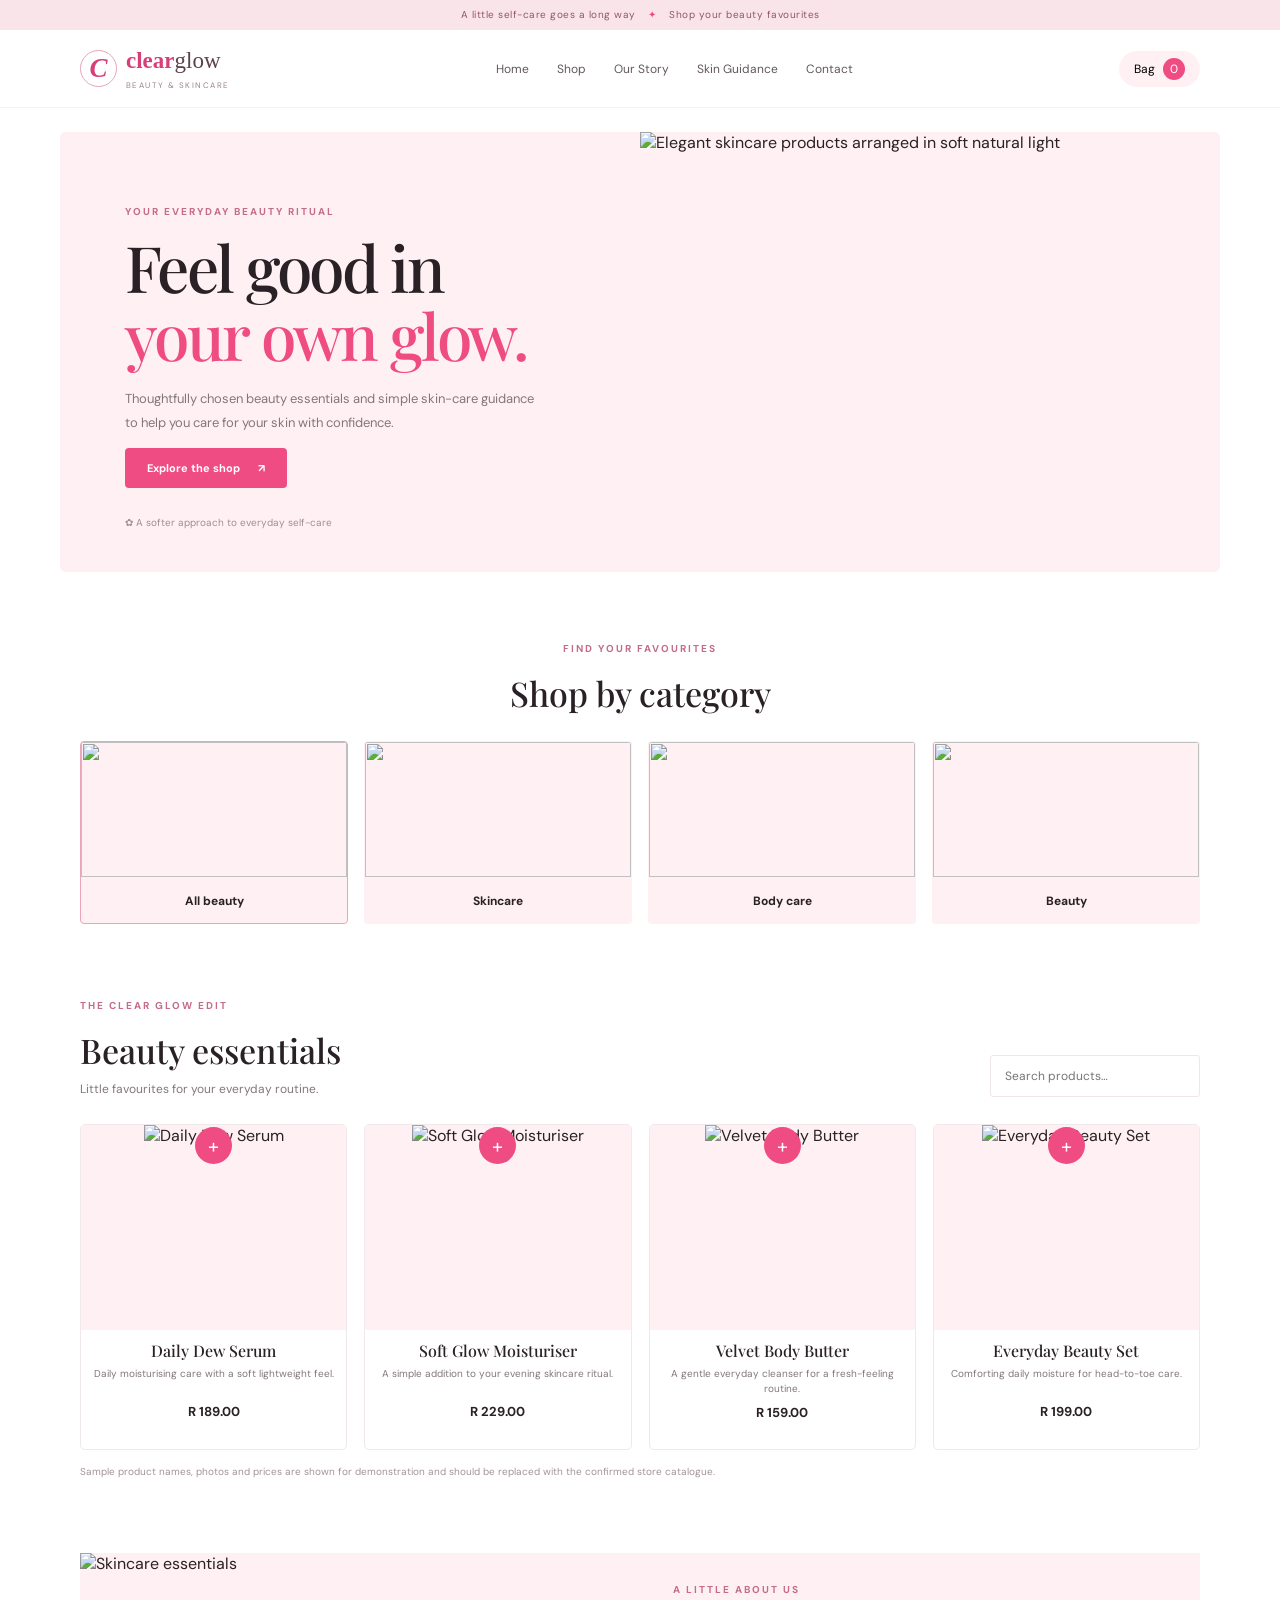
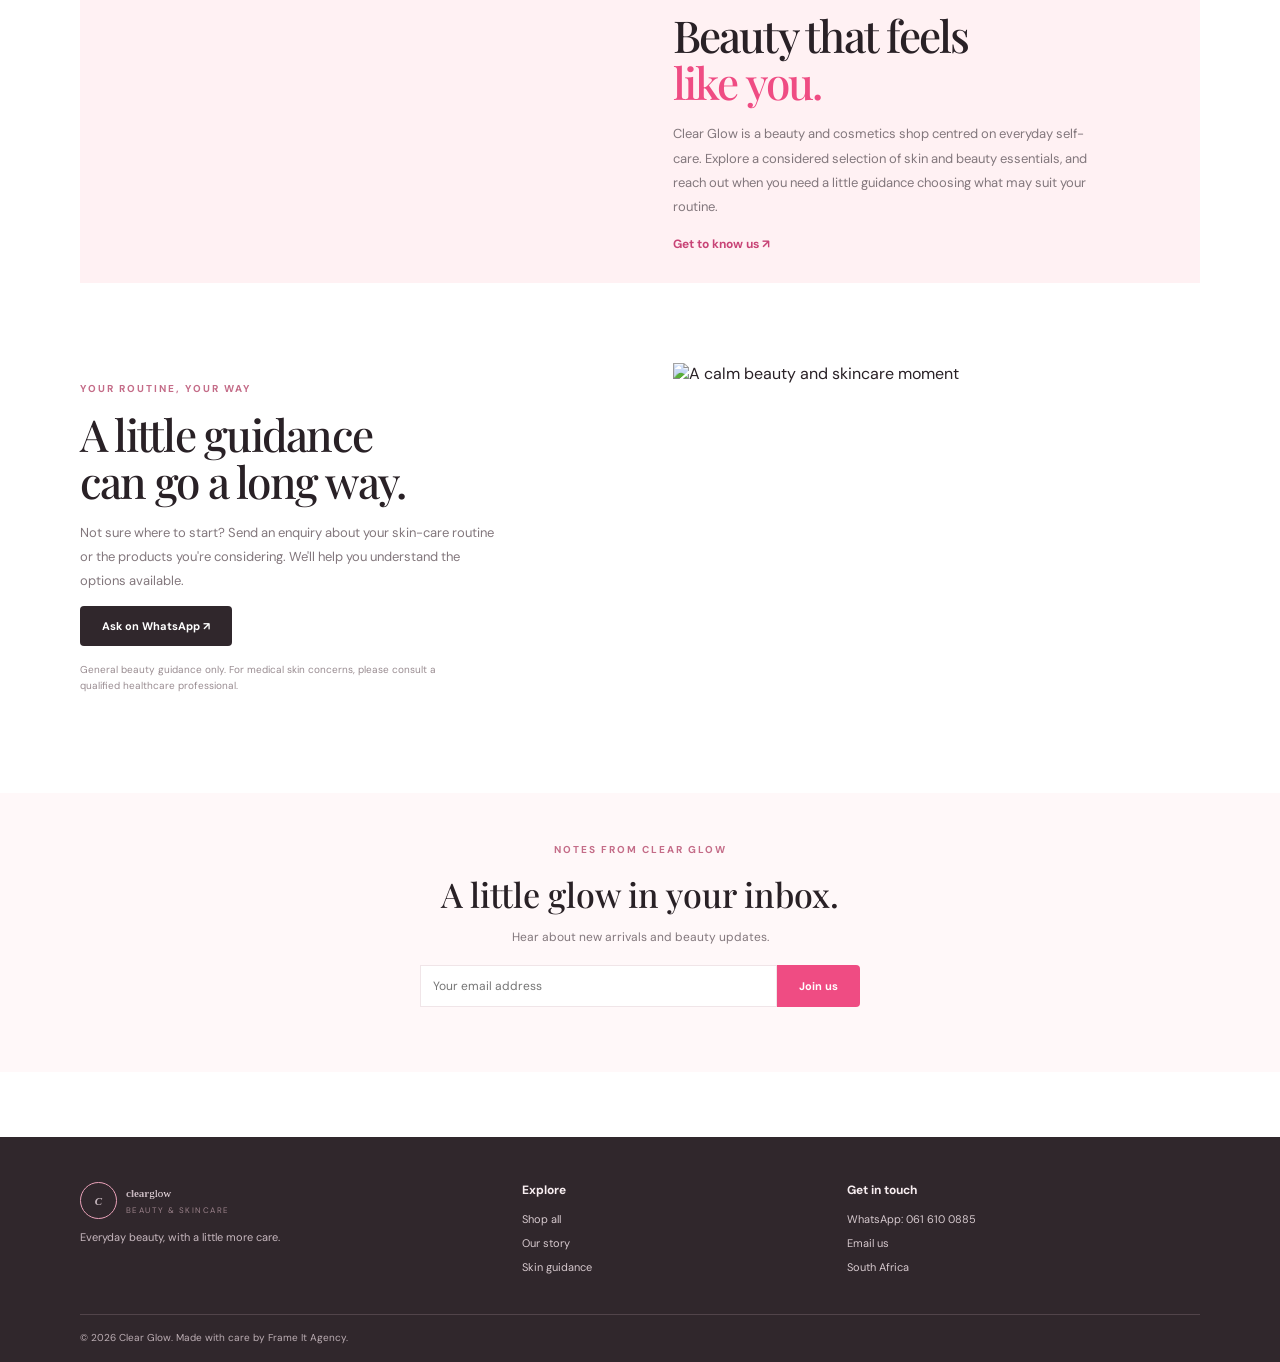
==== demos/clear-glow/index.html @ 021395d8 "Add Clear Glow cosmetics storefront demo" ====
<!doctype html>
<html lang="en-ZA"><head><meta charset="utf-8"><meta name="viewport" content="width=device-width,initial-scale=1"><meta name="description" content="Discover beauty essentials and thoughtful skin-care guidance at Clear Glow."><meta name="theme-color" content="#fff1f3"><meta property="og:title" content="Clear Glow | Beauty & Skincare"><meta property="og:description" content="Your glow, thoughtfully cared for. Explore skincare, beauty essentials and skin-care guidance."><meta property="og:image" content="assets/clear-glow-preview.svg"><title>Clear Glow | Beauty & Skincare</title><link rel="preconnect" href="https://fonts.googleapis.com"><link rel="preconnect" href="https://fonts.gstatic.com" crossorigin><link href="https://fonts.googleapis.com/css2?family=DM+Sans:wght@400;500;600;700&family=Playfair+Display:wght@500;600;700&display=swap" rel="stylesheet"><link rel="stylesheet" href="styles.css"></head>
<body><div class="announcement">A little self-care goes a long way <span>✦</span> Shop your beauty favourites</div>
<header class="site-header"><a class="brand" href="#home"><span class="brand-mark">C</span><span>clear<span class="brand-light">glow</span><small>BEAUTY &amp; SKINCARE</small></span></a><button class="menu-toggle" id="menuToggle" aria-label="Open navigation" aria-expanded="false">☰</button><nav id="mainNav"><a href="#home">Home</a><a href="#catalog">Shop</a><a href="#about">Our Story</a><a href="#guidance">Skin Guidance</a><a href="#contact">Contact</a></nav><button class="cart-trigger" id="cartOpen" aria-label="Open shopping bag">Bag <span id="cartCount">0</span></button></header>
<main><section class="hero" id="home"><div class="hero-copy"><p class="eyebrow">YOUR EVERYDAY BEAUTY RITUAL</p><h1>Feel good in<br><em>your own glow.</em></h1><p>Thoughtfully chosen beauty essentials and simple skin-care guidance to help you care for your skin with confidence.</p><a class="button" href="#catalog">Explore the shop <span>↗</span></a><small>✿ A softer approach to everyday self-care</small></div><div class="hero-photo"><img src="https://images.unsplash.com/photo-1611930022073-b7a4ba5fcccd?auto=format&amp;fit=crop&amp;w=1200&amp;q=88" alt="Elegant skincare products arranged in soft natural light"></div></section>
<section class="categories wrap"><p class="eyebrow">FIND YOUR FAVOURITES</p><h2>Shop by category</h2><div class="category-grid" id="filters"><button class="category active" data-filter="all"><img src="https://images.unsplash.com/photo-1608248543803-ba4f8c70ae0b?auto=format&amp;fit=crop&amp;w=500&amp;q=80" alt=""><b>All beauty</b></button><button class="category" data-filter="Skincare"><img src="https://images.unsplash.com/photo-1601049541289-9b1b7bbbfe19?auto=format&amp;fit=crop&amp;w=500&amp;q=80" alt=""><b>Skincare</b></button><button class="category" data-filter="Body care"><img src="https://images.unsplash.com/photo-1608571423902-eed4a5ad8108?auto=format&amp;fit=crop&amp;w=500&amp;q=80" alt=""><b>Body care</b></button><button class="category" data-filter="Beauty"><img src="https://images.unsplash.com/photo-1522335789203-aabd1fc54bc9?auto=format&amp;fit=crop&amp;w=500&amp;q=80" alt=""><b>Beauty</b></button></div></section>
<section class="catalog wrap" id="catalog"><div class="section-heading"><div><p class="eyebrow">THE CLEAR GLOW EDIT</p><h2>Beauty essentials</h2><p>Little favourites for your everyday routine.</p></div><input id="productSearch" type="search" placeholder="Search products…" aria-label="Search products"></div><div class="product-grid" id="productGrid" aria-live="polite"><p>Loading the collection…</p></div><small class="sample-note">Sample product names, photos and prices are shown for demonstration and should be replaced with the confirmed store catalogue.</small></section>
<section class="story wrap" id="about"><div class="story-image"><img src="https://images.unsplash.com/photo-1608248543803-ba4f8c70ae0b?auto=format&amp;fit=crop&amp;w=1000&amp;q=85" alt="Skincare essentials"></div><div><p class="eyebrow">A LITTLE ABOUT US</p><h2>Beauty that feels<br><em>like you.</em></h2><p>Clear Glow is a beauty and cosmetics shop centred on everyday self-care. Explore a considered selection of skin and beauty essentials, and reach out when you need a little guidance choosing what may suit your routine.</p><a class="text-link" href="#contact">Get to know us ↗</a></div></section>
<section class="guidance wrap" id="guidance"><div><p class="eyebrow">YOUR ROUTINE, YOUR WAY</p><h2>A little guidance<br>can go a long way.</h2><p>Not sure where to start? Send an enquiry about your skin-care routine or the products you're considering. We'll help you understand the options available.</p><a class="button dark" href="https://wa.me/27616100885?text=Hello%20Clear%20Glow%2C%20I%27d%20like%20to%20enquire%20about%20skin-care%20guidance." target="_blank" rel="noopener">Ask on WhatsApp ↗</a><small>General beauty guidance only. For medical skin concerns, please consult a qualified healthcare professional.</small></div><img src="https://images.unsplash.com/photo-1616394584738-fc6e612e71b9?auto=format&amp;fit=crop&amp;w=1000&amp;q=85" alt="A calm beauty and skincare moment"></section>
<section class="newsletter"><p class="eyebrow">NOTES FROM CLEAR GLOW</p><h2>A little glow in your inbox.</h2><p>Hear about new arrivals and beauty updates.</p><form id="newsletterForm"><input type="email" placeholder="Your email address" required aria-label="Your email address"><button class="button">Join us</button></form><small id="newsletterMessage" aria-live="polite"></small></section></main>
<footer id="contact"><div class="footer-inner wrap"><div><a class="brand footer-brand" href="#home"><span class="brand-mark">C</span><span>clear<span class="brand-light">glow</span><small>BEAUTY &amp; SKINCARE</small></span></a><p>Everyday beauty, with a little more care.</p></div><div><b>Explore</b><a href="#catalog">Shop all</a><a href="#about">Our story</a><a href="#guidance">Skin guidance</a></div><div><b>Get in touch</b><a href="https://wa.me/27616100885">WhatsApp: 061 610 0885</a><a href="mailto:hello@clearglow.co.za">Email us</a><span>South Africa</span></div></div><div class="copyright wrap">© <span id="year"></span> Clear Glow. Made with care by Frame It Agency.</div></footer>
<div class="overlay" id="cartOverlay" hidden><aside class="cart-panel" role="dialog" aria-modal="true" aria-labelledby="cartTitle"><div class="cart-head"><h2 id="cartTitle">Your bag <span id="cartCountPanel">(0)</span></h2><button id="cartClose" class="close" aria-label="Close bag">×</button></div><div id="cartItems" class="cart-items"><p>Your bag is waiting for something lovely.</p></div><div class="cart-bottom"><div class="subtotal"><span>Subtotal</span><strong id="subtotal">R0.00</strong></div><p class="fine-print">Delivery, if applicable, will be confirmed on WhatsApp.</p><label for="customerName">Your name</label><input id="customerName" placeholder="Name" autocomplete="name"><label for="customerEmail">Email (optional)</label><input id="customerEmail" type="email" placeholder="you@example.com"><button class="checkout-button" id="whatsappCheckout">Continue on WhatsApp ↗</button><a class="payment-link" id="paymentLink" href="#">Payment options</a></div></aside></div><div class="toast" id="toast" role="status" aria-live="polite"></div>
<script src="config.js"></script><script src="app.js"></script></body></html>
---- demos/clear-glow/styles.css ----
*{box-sizing:border-box}:root{--pink:#ef4c83;--pink2:#f8dfe5;--blush:#fff1f3;--ink:#292126;--muted:#82777c;--line:#f0e5e8}html{scroll-behavior:smooth;scroll-padding-top:85px}body{margin:0;color:var(--ink);font-family:'DM Sans',sans-serif;background:#fff}a{color:inherit;text-decoration:none}button,input{font:inherit}.wrap{width:min(1120px,calc(100% - 48px));margin:auto}.announcement{height:30px;background:#f9e5e9;color:#92546b;text-align:center;font-size:10px;letter-spacing:.05em;padding:8px}.announcement span{color:var(--pink);padding:0 9px}.site-header{height:78px;padding:0 max(24px,calc((100vw - 1120px)/2));display:flex;align-items:center;justify-content:space-between;position:sticky;top:0;background:#ffffffed;backdrop-filter:blur(12px);z-index:10;border-bottom:1px solid #f7eff1}.brand{display:flex;align-items:center;gap:9px;font:700 23px Georgia,serif;color:#d83f78}.brand-mark{width:37px;height:37px;border:1px solid #eaa2b9;border-radius:50%;display:grid;place-items:center;font-size:27px;font-style:italic}.brand-light{color:#5c424b;font-weight:400}.brand small{display:block;font:8px 'DM Sans';letter-spacing:.18em;color:#9b828b;margin-top:6px}.site-header nav{display:flex;gap:28px;font-size:12px;color:#62585e}.site-header nav a:hover{color:var(--pink)}.cart-trigger{border:0;background:var(--blush);border-radius:22px;padding:10px 15px;font-size:12px;cursor:pointer}.cart-trigger span{background:var(--pink);color:#fff;border-radius:50%;padding:3px 7px;margin-left:5px}.menu-toggle{display:none;border:0;background:none;font-size:22px}.hero{width:min(1160px,calc(100% - 48px));margin:24px auto 0;min-height:440px;background:var(--blush);display:grid;grid-template-columns:1fr 1fr;overflow:hidden;border-radius:5px}.hero-copy{padding:65px 25px 35px 65px;align-self:center}.eyebrow{font-size:10px;letter-spacing:.2em;font-weight:700;color:#c46c88;margin:0 0 15px}.hero h1,.story h2,.guidance h2{font:500 clamp(43px,5vw,65px)/1.07 'Playfair Display',Georgia,serif;letter-spacing:-.04em;margin:0 0 17px}.hero h1 em,.story h2 em{font-style:normal;color:var(--pink)}.hero-copy>p:not(.eyebrow),.story>div>p:not(.eyebrow),.guidance p:not(.eyebrow){font-size:13px;line-height:1.85;color:var(--muted);max-width:420px}.button{display:inline-flex;align-items:center;gap:18px;border:0;border-radius:4px;background:var(--pink);color:#fff;padding:13px 22px;font-size:11px;font-weight:700;cursor:pointer}.hero-copy>small{display:block;color:#a28b93;font-size:10px;margin-top:28px}.hero-photo{min-height:440px}.hero-photo img{width:100%;height:100%;object-fit:cover}.categories{text-align:center;padding:70px 0 55px}.categories h2,.catalog h2,.newsletter h2{font:500 34px 'Playfair Display',Georgia,serif;margin:0 0 25px}.category-grid{display:grid;grid-template-columns:repeat(4,1fr);gap:16px}.category{border:1px solid transparent;background:var(--blush);padding:0 0 13px;border-radius:4px;overflow:hidden;cursor:pointer;color:var(--ink)}.category img{display:block;width:100%;height:135px;object-fit:cover;margin-bottom:12px}.category b{font-size:12px}.category.active,.category:hover{border-color:#e9a5b9}.catalog{padding:20px 0 75px}.section-heading{display:flex;align-items:end;justify-content:space-between;margin-bottom:27px}.section-heading h2{margin:0}.section-heading>div>p:last-child{font-size:12px;color:var(--muted);margin:8px 0 0}.section-heading input{border:1px solid var(--line);padding:12px 14px;border-radius:3px;font-size:12px;width:210px}.product-grid{display:grid;grid-template-columns:repeat(4,1fr);gap:17px}.product-card{border:1px solid #f0e8ea;border-radius:5px;overflow:hidden;text-align:center;background:#fff}.product-photo{height:205px;background:var(--blush);overflow:hidden}.product-photo img{width:100%;height:100%;object-fit:cover;transition:transform .3s}.product-card:hover img{transform:scale(1.04)}.quick-add{display:block;margin:-19px auto 0;position:relative;border:0;border-radius:20px;background:var(--pink);color:#fff;width:37px;height:37px;font-size:20px;cursor:pointer}.product-info{padding:10px 12px 16px}.product-info h3{font:500 16px 'Playfair Display',Georgia,serif;margin:0 0 6px}.product-info p{font-size:10px;color:var(--muted);min-height:28px;line-height:1.45;margin:0 0 8px}.price{display:block;font-size:13px;font-weight:700;margin-bottom:12px}.sample-note{display:block;color:#a39399;font-size:10px;margin-top:15px}.story{display:grid;grid-template-columns:1fr 1fr;gap:65px;align-items:center;background:var(--blush);margin-bottom:80px}.story-image{height:330px}.story-image img{width:100%;height:100%;object-fit:cover}.story>div:last-child{padding:30px 40px 30px 0}.story h2{font-size:44px}.text-link{font-size:12px;color:#c84476;font-weight:700}.guidance{display:grid;grid-template-columns:1fr 1fr;gap:65px;align-items:center;padding-bottom:80px}.guidance h2{font-size:44px}.guidance small{display:block;color:#998c91;font-size:10px;line-height:1.6;margin-top:16px;max-width:380px}.guidance img{width:100%;height:350px;object-fit:cover}.dark{background:#30272c}.newsletter{text-align:center;background:#fff8f9;padding:50px 20px 55px;margin-bottom:65px}.newsletter h2{margin:0 0 10px}.newsletter>p:not(.eyebrow){font-size:12px;color:var(--muted)}.newsletter form{display:flex;max-width:440px;margin:20px auto 0}.newsletter input{flex:1;min-width:0;border:1px solid var(--line);padding:12px;font-size:12px}.newsletter form button{border-radius:0 4px 4px 0}.newsletter small{display:block;margin-top:10px;color:#9b6c7e;font-size:10px}footer{background:#30272c;color:#f8eef1;padding:45px 0 18px}.footer-inner{display:grid;grid-template-columns:1.4fr 1fr 1.2fr;gap:30px;padding-bottom:30px}.footer-brand{color:#f08bab}.footer-brand .brand-light{color:#f8e8ee}.footer-inner p,.footer-inner span{font-size:11px;color:#c7b8bf}.footer-inner b{display:block;font-size:12px;margin-bottom:14px}.footer-inner>div:not(:first-child) a,.footer-inner>div:not(:first-child) span{display:block;font-size:11px;color:#d6c9ce;margin:0 0 10px}.copyright{border-top:1px solid #51444a;padding-top:16px;color:#bcaeb4;font-size:10px}.overlay{position:fixed;z-index:30;inset:0;background:#21171b75;display:flex;justify-content:flex-end}.overlay[hidden]{display:none}.cart-panel{height:100%;width:min(440px,100%);background:#fff;padding:25px;display:flex;flex-direction:column}.cart-head{display:flex;justify-content:space-between;border-bottom:1px solid var(--line);padding-bottom:15px}.cart-head h2{font:24px 'Playfair Display';margin:0}.close{border:0;background:none;font-size:28px;cursor:pointer}.cart-items{flex:1;overflow:auto;padding:15px 0}.cart-row{display:grid;grid-template-columns:65px 1fr auto;gap:12px;padding:12px 0;border-bottom:1px solid var(--line);align-items:center}.cart-row img{width:65px;height:70px;object-fit:cover}.cart-row h3{font:15px 'Playfair Display';margin:0 0 5px}.cart-row p{font-size:11px;color:var(--muted);margin:0}.qty{display:flex;gap:9px;align-items:center;margin-top:7px}.qty button{width:22px;height:22px;border:1px solid var(--line);background:#fff;cursor:pointer}.remove{border:0;background:none;font-size:10px;text-decoration:underline;cursor:pointer}.cart-bottom{border-top:1px solid var(--line);padding-top:15px}.subtotal{display:flex;justify-content:space-between;font-size:14px}.fine-print{font-size:10px;color:var(--muted)}.cart-bottom label{display:block;font-size:10px;margin:10px 0 4px}.cart-bottom input{width:100%;padding:11px;border:1px solid var(--line)}.checkout-button,.payment-link{display:block;width:100%;text-align:center;padding:13px;margin-top:12px;border:0;border-radius:4px;background:var(--pink);color:white;font-size:11px;cursor:pointer}.payment-link{background:transparent;color:var(--pink);border:1px solid var(--line)}.toast{position:fixed;z-index:40;bottom:20px;left:50%;transform:translateX(-50%);background:#30272c;color:white;padding:12px 18px;border-radius:25px;font-size:11px;opacity:0;pointer-events:none;transition:.2s}.toast.show{opacity:1}@media(max-width:800px){.site-header{padding:0 20px}.site-header nav{gap:14px}.hero-copy{padding:45px 25px}.product-grid{grid-template-columns:repeat(2,1fr)}.product-photo{height:220px}}@media(max-width:620px){.wrap,.hero{width:calc(100% - 32px)}.site-header{height:68px}.menu-toggle{display:block;margin-left:auto;margin-right:12px}.site-header nav{display:none;position:absolute;top:68px;left:0;right:0;background:white;padding:20px;box-shadow:0 12px 20px #321b2512;flex-direction:column;gap:17px}.site-header nav.open{display:flex}.hero{grid-template-columns:1fr;margin-top:14px}.hero-copy{padding:38px 25px 25px}.hero h1{font-size:48px}.hero-photo{height:250px;min-height:250px}.categories{padding:50px 0 30px}.category-grid{grid-template-columns:repeat(2,1fr);gap:10px}.category img{height:115px}.catalog{padding:20px 0 55px}.section-heading{display:block}.section-heading input{width:100%;margin-top:15px}.product-grid{gap:10px}.product-photo{height:160px}.product-info{padding:9px 8px 14px}.product-info h3{font-size:14px}.product-info p{font-size:9px}.story,.guidance{grid-template-columns:1fr;gap:22px}.story{margin-bottom:55px}.story-image{height:220px}.story>div:last-child{padding:8px 24px 30px}.story h2,.guidance h2{font-size:38px}.guidance{padding-bottom:55px}.guidance img{height:270px}.newsletter{padding:40px 16px;margin-bottom:40px}.newsletter h2{font-size:29px}.footer-inner{grid-template-columns:1fr 1fr;gap:22px}.footer-inner>div:first-child{grid-column:1/-1}.copyright{line-height:1.6}}@media(max-width:370px){.product-photo{height:140px}.brand{font-size:20px}}
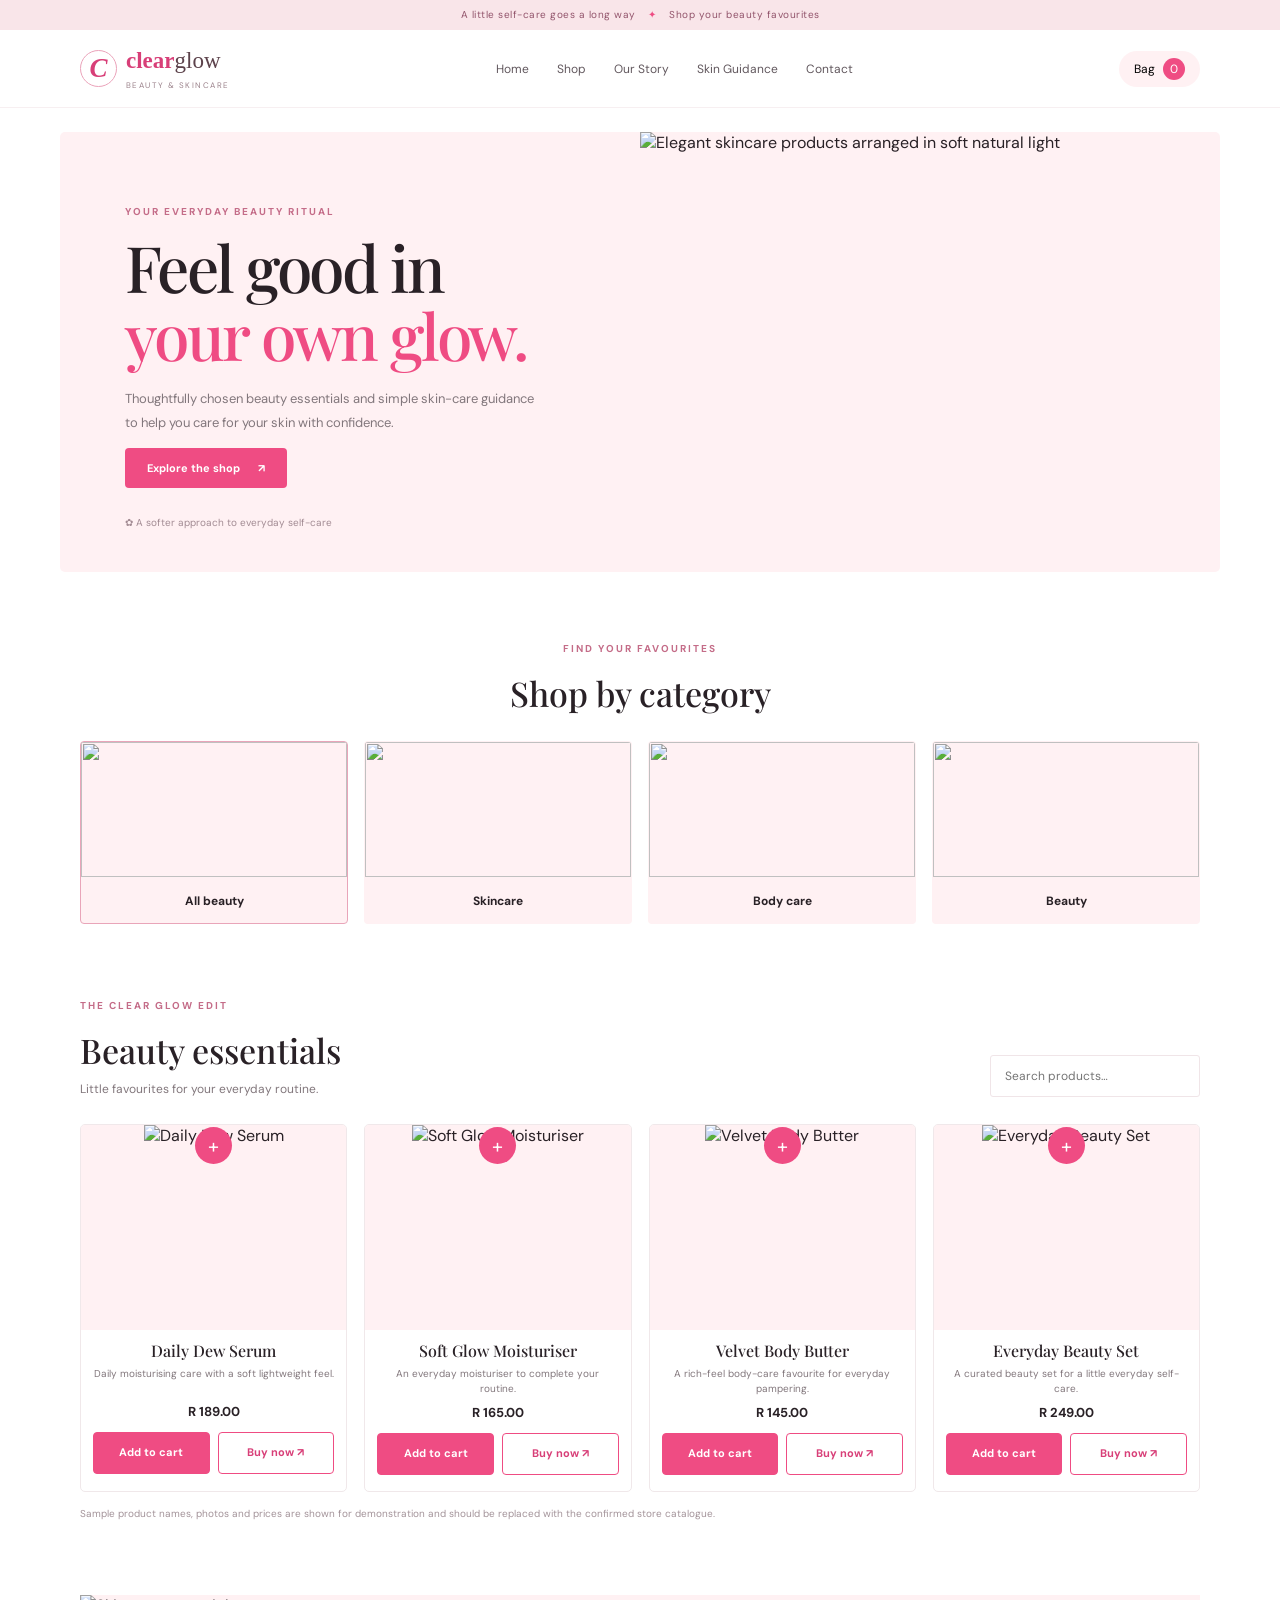
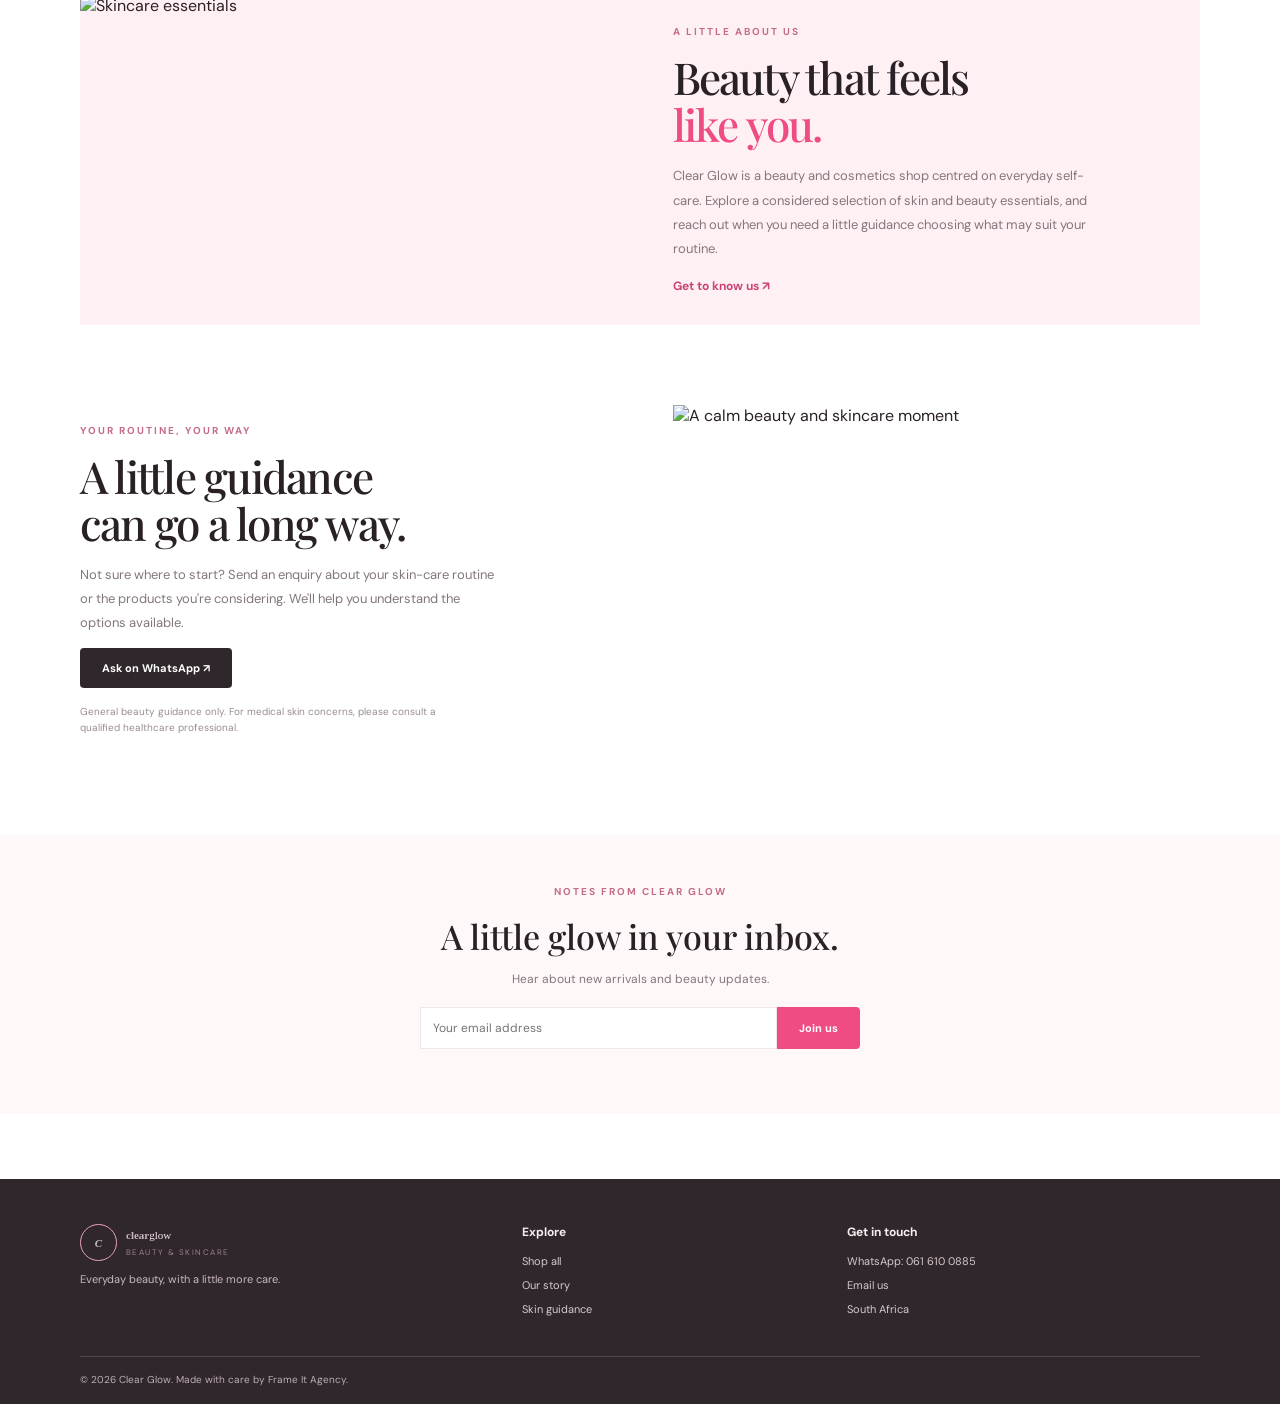
==== commit 42aaa137: "Force visible Clear Glow product buttons and bust cached assets" ====
--- a/demos/clear-glow/index.html
+++ b/demos/clear-glow/index.html
@@ -1,5 +1,5 @@
 <!doctype html>
-<html lang="en-ZA"><head><meta charset="utf-8"><meta name="viewport" content="width=device-width,initial-scale=1"><meta name="description" content="Discover beauty essentials and thoughtful skin-care guidance at Clear Glow."><meta name="theme-color" content="#fff1f3"><meta property="og:title" content="Clear Glow | Beauty & Skincare"><meta property="og:description" content="Your glow, thoughtfully cared for. Explore skincare, beauty essentials and skin-care guidance."><meta property="og:image" content="assets/clear-glow-preview.svg"><title>Clear Glow | Beauty & Skincare</title><link rel="preconnect" href="https://fonts.googleapis.com"><link rel="preconnect" href="https://fonts.gstatic.com" crossorigin><link href="https://fonts.googleapis.com/css2?family=DM+Sans:wght@400;500;600;700&family=Playfair+Display:wght@500;600;700&display=swap" rel="stylesheet"><link rel="stylesheet" href="styles.css"></head>
+<html lang="en-ZA"><head><meta charset="utf-8"><meta name="viewport" content="width=device-width,initial-scale=1"><meta name="description" content="Discover beauty essentials and thoughtful skin-care guidance at Clear Glow."><meta name="theme-color" content="#fff1f3"><meta property="og:title" content="Clear Glow | Beauty & Skincare"><meta property="og:description" content="Your glow, thoughtfully cared for. Explore skincare, beauty essentials and skin-care guidance."><meta property="og:image" content="assets/clear-glow-preview.svg"><title>Clear Glow | Beauty & Skincare</title><link rel="preconnect" href="https://fonts.googleapis.com"><link rel="preconnect" href="https://fonts.gstatic.com" crossorigin><link href="https://fonts.googleapis.com/css2?family=DM+Sans:wght@400;500;600;700&family=Playfair+Display:wght@500;600;700&display=swap" rel="stylesheet"><link rel="stylesheet" href="styles.css?v=clear-glow-buttons-3"><style>.product-card .product-info .product-actions{display:flex!important;visibility:visible!important;opacity:1!important;position:relative!important;z-index:5!important;width:100%!important;min-height:42px!important;gap:8px!important;margin-top:12px!important}.product-card .product-info .product-actions button{display:block!important;visibility:visible!important;opacity:1!important;flex:1 1 50%!important;min-width:0!important;min-height:42px!important;position:relative!important;z-index:6!important;padding:9px 4px!important;font-size:11px!important;white-space:nowrap!important;border-radius:4px!important;cursor:pointer!important}.product-card .product-info .product-actions .add-cart-button{background:#ef4c83!important;color:white!important;border:1px solid #ef4c83!important}.product-card .product-info .product-actions .buy-now-button{background:white!important;color:#d83f78!important;border:1px solid #ef4c83!important}</style></head>
 <body><div class="announcement">A little self-care goes a long way <span>✦</span> Shop your beauty favourites</div>
 <header class="site-header"><a class="brand" href="#home"><span class="brand-mark">C</span><span>clear<span class="brand-light">glow</span><small>BEAUTY &amp; SKINCARE</small></span></a><button class="menu-toggle" id="menuToggle" aria-label="Open navigation" aria-expanded="false">☰</button><nav id="mainNav"><a href="#home">Home</a><a href="#catalog">Shop</a><a href="#about">Our Story</a><a href="#guidance">Skin Guidance</a><a href="#contact">Contact</a></nav><button class="cart-trigger" id="cartOpen" aria-label="Open shopping bag">Bag <span id="cartCount">0</span></button></header>
 <main><section class="hero" id="home"><div class="hero-copy"><p class="eyebrow">YOUR EVERYDAY BEAUTY RITUAL</p><h1>Feel good in<br><em>your own glow.</em></h1><p>Thoughtfully chosen beauty essentials and simple skin-care guidance to help you care for your skin with confidence.</p><a class="button" href="#catalog">Explore the shop <span>↗</span></a><small>✿ A softer approach to everyday self-care</small></div><div class="hero-photo"><img src="https://images.unsplash.com/photo-1611930022073-b7a4ba5fcccd?auto=format&amp;fit=crop&amp;w=1200&amp;q=88" alt="Elegant skincare products arranged in soft natural light"></div></section>
@@ -10,4 +10,4 @@
 <section class="newsletter"><p class="eyebrow">NOTES FROM CLEAR GLOW</p><h2>A little glow in your inbox.</h2><p>Hear about new arrivals and beauty updates.</p><form id="newsletterForm"><input type="email" placeholder="Your email address" required aria-label="Your email address"><button class="button">Join us</button></form><small id="newsletterMessage" aria-live="polite"></small></section></main>
 <footer id="contact"><div class="footer-inner wrap"><div><a class="brand footer-brand" href="#home"><span class="brand-mark">C</span><span>clear<span class="brand-light">glow</span><small>BEAUTY &amp; SKINCARE</small></span></a><p>Everyday beauty, with a little more care.</p></div><div><b>Explore</b><a href="#catalog">Shop all</a><a href="#about">Our story</a><a href="#guidance">Skin guidance</a></div><div><b>Get in touch</b><a href="https://wa.me/27616100885">WhatsApp: 061 610 0885</a><a href="mailto:hello@clearglow.co.za">Email us</a><span>South Africa</span></div></div><div class="copyright wrap">© <span id="year"></span> Clear Glow. Made with care by Frame It Agency.</div></footer>
 <div class="overlay" id="cartOverlay" hidden><aside class="cart-panel" role="dialog" aria-modal="true" aria-labelledby="cartTitle"><div class="cart-head"><h2 id="cartTitle">Your bag <span id="cartCountPanel">(0)</span></h2><button id="cartClose" class="close" aria-label="Close bag">×</button></div><div id="cartItems" class="cart-items"><p>Your bag is waiting for something lovely.</p></div><div class="cart-bottom"><div class="subtotal"><span>Subtotal</span><strong id="subtotal">R0.00</strong></div><p class="fine-print">Delivery, if applicable, will be confirmed on WhatsApp.</p><label for="customerName">Your name</label><input id="customerName" placeholder="Name" autocomplete="name"><label for="customerEmail">Email (optional)</label><input id="customerEmail" type="email" placeholder="you@example.com"><button class="checkout-button" id="whatsappCheckout">Continue on WhatsApp ↗</button><a class="payment-link" id="paymentLink" href="#">Payment options</a></div></aside></div><div class="toast" id="toast" role="status" aria-live="polite"></div>
-<script src="config.js"></script><script src="app.js"></script></body></html>+<script src="config.js"></script><script src="app.js?v=clear-glow-buttons-3"></script></body></html>
--- a/demos/clear-glow/styles.css
+++ b/demos/clear-glow/styles.css
@@ -1 +1,18 @@
-*{box-sizing:border-box}:root{--pink:#ef4c83;--pink2:#f8dfe5;--blush:#fff1f3;--ink:#292126;--muted:#82777c;--line:#f0e5e8}html{scroll-behavior:smooth;scroll-padding-top:85px}body{margin:0;color:var(--ink);font-family:'DM Sans',sans-serif;background:#fff}a{color:inherit;text-decoration:none}button,input{font:inherit}.wrap{width:min(1120px,calc(100% - 48px));margin:auto}.announcement{height:30px;background:#f9e5e9;color:#92546b;text-align:center;font-size:10px;letter-spacing:.05em;padding:8px}.announcement span{color:var(--pink);padding:0 9px}.site-header{height:78px;padding:0 max(24px,calc((100vw - 1120px)/2));display:flex;align-items:center;justify-content:space-between;position:sticky;top:0;background:#ffffffed;backdrop-filter:blur(12px);z-index:10;border-bottom:1px solid #f7eff1}.brand{display:flex;align-items:center;gap:9px;font:700 23px Georgia,serif;color:#d83f78}.brand-mark{width:37px;height:37px;border:1px solid #eaa2b9;border-radius:50%;display:grid;place-items:center;font-size:27px;font-style:italic}.brand-light{color:#5c424b;font-weight:400}.brand small{display:block;font:8px 'DM Sans';letter-spacing:.18em;color:#9b828b;margin-top:6px}.site-header nav{display:flex;gap:28px;font-size:12px;color:#62585e}.site-header nav a:hover{color:var(--pink)}.cart-trigger{border:0;background:var(--blush);border-radius:22px;padding:10px 15px;font-size:12px;cursor:pointer}.cart-trigger span{background:var(--pink);color:#fff;border-radius:50%;padding:3px 7px;margin-left:5px}.menu-toggle{display:none;border:0;background:none;font-size:22px}.hero{width:min(1160px,calc(100% - 48px));margin:24px auto 0;min-height:440px;background:var(--blush);display:grid;grid-template-columns:1fr 1fr;overflow:hidden;border-radius:5px}.hero-copy{padding:65px 25px 35px 65px;align-self:center}.eyebrow{font-size:10px;letter-spacing:.2em;font-weight:700;color:#c46c88;margin:0 0 15px}.hero h1,.story h2,.guidance h2{font:500 clamp(43px,5vw,65px)/1.07 'Playfair Display',Georgia,serif;letter-spacing:-.04em;margin:0 0 17px}.hero h1 em,.story h2 em{font-style:normal;color:var(--pink)}.hero-copy>p:not(.eyebrow),.story>div>p:not(.eyebrow),.guidance p:not(.eyebrow){font-size:13px;line-height:1.85;color:var(--muted);max-width:420px}.button{display:inline-flex;align-items:center;gap:18px;border:0;border-radius:4px;background:var(--pink);color:#fff;padding:13px 22px;font-size:11px;font-weight:700;cursor:pointer}.hero-copy>small{display:block;color:#a28b93;font-size:10px;margin-top:28px}.hero-photo{min-height:440px}.hero-photo img{width:100%;height:100%;object-fit:cover}.categories{text-align:center;padding:70px 0 55px}.categories h2,.catalog h2,.newsletter h2{font:500 34px 'Playfair Display',Georgia,serif;margin:0 0 25px}.category-grid{display:grid;grid-template-columns:repeat(4,1fr);gap:16px}.category{border:1px solid transparent;background:var(--blush);padding:0 0 13px;border-radius:4px;overflow:hidden;cursor:pointer;color:var(--ink)}.category img{display:block;width:100%;height:135px;object-fit:cover;margin-bottom:12px}.category b{font-size:12px}.category.active,.category:hover{border-color:#e9a5b9}.catalog{padding:20px 0 75px}.section-heading{display:flex;align-items:end;justify-content:space-between;margin-bottom:27px}.section-heading h2{margin:0}.section-heading>div>p:last-child{font-size:12px;color:var(--muted);margin:8px 0 0}.section-heading input{border:1px solid var(--line);padding:12px 14px;border-radius:3px;font-size:12px;width:210px}.product-grid{display:grid;grid-template-columns:repeat(4,1fr);gap:17px}.product-card{border:1px solid #f0e8ea;border-radius:5px;overflow:hidden;text-align:center;background:#fff}.product-photo{height:205px;background:var(--blush);overflow:hidden}.product-photo img{width:100%;height:100%;object-fit:cover;transition:transform .3s}.product-card:hover img{transform:scale(1.04)}.quick-add{display:block;margin:-19px auto 0;position:relative;border:0;border-radius:20px;background:var(--pink);color:#fff;width:37px;height:37px;font-size:20px;cursor:pointer}.product-info{padding:10px 12px 16px}.product-info h3{font:500 16px 'Playfair Display',Georgia,serif;margin:0 0 6px}.product-info p{font-size:10px;color:var(--muted);min-height:28px;line-height:1.45;margin:0 0 8px}.price{display:block;font-size:13px;font-weight:700;margin-bottom:12px}.sample-note{display:block;color:#a39399;font-size:10px;margin-top:15px}.story{display:grid;grid-template-columns:1fr 1fr;gap:65px;align-items:center;background:var(--blush);margin-bottom:80px}.story-image{height:330px}.story-image img{width:100%;height:100%;object-fit:cover}.story>div:last-child{padding:30px 40px 30px 0}.story h2{font-size:44px}.text-link{font-size:12px;color:#c84476;font-weight:700}.guidance{display:grid;grid-template-columns:1fr 1fr;gap:65px;align-items:center;padding-bottom:80px}.guidance h2{font-size:44px}.guidance small{display:block;color:#998c91;font-size:10px;line-height:1.6;margin-top:16px;max-width:380px}.guidance img{width:100%;height:350px;object-fit:cover}.dark{background:#30272c}.newsletter{text-align:center;background:#fff8f9;padding:50px 20px 55px;margin-bottom:65px}.newsletter h2{margin:0 0 10px}.newsletter>p:not(.eyebrow){font-size:12px;color:var(--muted)}.newsletter form{display:flex;max-width:440px;margin:20px auto 0}.newsletter input{flex:1;min-width:0;border:1px solid var(--line);padding:12px;font-size:12px}.newsletter form button{border-radius:0 4px 4px 0}.newsletter small{display:block;margin-top:10px;color:#9b6c7e;font-size:10px}footer{background:#30272c;color:#f8eef1;padding:45px 0 18px}.footer-inner{display:grid;grid-template-columns:1.4fr 1fr 1.2fr;gap:30px;padding-bottom:30px}.footer-brand{color:#f08bab}.footer-brand .brand-light{color:#f8e8ee}.footer-inner p,.footer-inner span{font-size:11px;color:#c7b8bf}.footer-inner b{display:block;font-size:12px;margin-bottom:14px}.footer-inner>div:not(:first-child) a,.footer-inner>div:not(:first-child) span{display:block;font-size:11px;color:#d6c9ce;margin:0 0 10px}.copyright{border-top:1px solid #51444a;padding-top:16px;color:#bcaeb4;font-size:10px}.overlay{position:fixed;z-index:30;inset:0;background:#21171b75;display:flex;justify-content:flex-end}.overlay[hidden]{display:none}.cart-panel{height:100%;width:min(440px,100%);background:#fff;padding:25px;display:flex;flex-direction:column}.cart-head{display:flex;justify-content:space-between;border-bottom:1px solid var(--line);padding-bottom:15px}.cart-head h2{font:24px 'Playfair Display';margin:0}.close{border:0;background:none;font-size:28px;cursor:pointer}.cart-items{flex:1;overflow:auto;padding:15px 0}.cart-row{display:grid;grid-template-columns:65px 1fr auto;gap:12px;padding:12px 0;border-bottom:1px solid var(--line);align-items:center}.cart-row img{width:65px;height:70px;object-fit:cover}.cart-row h3{font:15px 'Playfair Display';margin:0 0 5px}.cart-row p{font-size:11px;color:var(--muted);margin:0}.qty{display:flex;gap:9px;align-items:center;margin-top:7px}.qty button{width:22px;height:22px;border:1px solid var(--line);background:#fff;cursor:pointer}.remove{border:0;background:none;font-size:10px;text-decoration:underline;cursor:pointer}.cart-bottom{border-top:1px solid var(--line);padding-top:15px}.subtotal{display:flex;justify-content:space-between;font-size:14px}.fine-print{font-size:10px;color:var(--muted)}.cart-bottom label{display:block;font-size:10px;margin:10px 0 4px}.cart-bottom input{width:100%;padding:11px;border:1px solid var(--line)}.checkout-button,.payment-link{display:block;width:100%;text-align:center;padding:13px;margin-top:12px;border:0;border-radius:4px;background:var(--pink);color:white;font-size:11px;cursor:pointer}.payment-link{background:transparent;color:var(--pink);border:1px solid var(--line)}.toast{position:fixed;z-index:40;bottom:20px;left:50%;transform:translateX(-50%);background:#30272c;color:white;padding:12px 18px;border-radius:25px;font-size:11px;opacity:0;pointer-events:none;transition:.2s}.toast.show{opacity:1}@media(max-width:800px){.site-header{padding:0 20px}.site-header nav{gap:14px}.hero-copy{padding:45px 25px}.product-grid{grid-template-columns:repeat(2,1fr)}.product-photo{height:220px}}@media(max-width:620px){.wrap,.hero{width:calc(100% - 32px)}.site-header{height:68px}.menu-toggle{display:block;margin-left:auto;margin-right:12px}.site-header nav{display:none;position:absolute;top:68px;left:0;right:0;background:white;padding:20px;box-shadow:0 12px 20px #321b2512;flex-direction:column;gap:17px}.site-header nav.open{display:flex}.hero{grid-template-columns:1fr;margin-top:14px}.hero-copy{padding:38px 25px 25px}.hero h1{font-size:48px}.hero-photo{height:250px;min-height:250px}.categories{padding:50px 0 30px}.category-grid{grid-template-columns:repeat(2,1fr);gap:10px}.category img{height:115px}.catalog{padding:20px 0 55px}.section-heading{display:block}.section-heading input{width:100%;margin-top:15px}.product-grid{gap:10px}.product-photo{height:160px}.product-info{padding:9px 8px 14px}.product-info h3{font-size:14px}.product-info p{font-size:9px}.story,.guidance{grid-template-columns:1fr;gap:22px}.story{margin-bottom:55px}.story-image{height:220px}.story>div:last-child{padding:8px 24px 30px}.story h2,.guidance h2{font-size:38px}.guidance{padding-bottom:55px}.guidance img{height:270px}.newsletter{padding:40px 16px;margin-bottom:40px}.newsletter h2{font-size:29px}.footer-inner{grid-template-columns:1fr 1fr;gap:22px}.footer-inner>div:first-child{grid-column:1/-1}.copyright{line-height:1.6}}@media(max-width:370px){.product-photo{height:140px}.brand{font-size:20px}}+*{box-sizing:border-box}:root{--pink:#ef4c83;--pink2:#f8dfe5;--blush:#fff1f3;--ink:#292126;--muted:#82777c;--line:#f0e5e8}html{scroll-behavior:smooth;scroll-padding-top:85px}body{margin:0;color:var(--ink);font-family:'DM Sans',sans-serif;background:#fff}a{color:inherit;text-decoration:none}button,input{font:inherit}.wrap{width:min(1120px,calc(100% - 48px));margin:auto}.announcement{height:30px;background:#f9e5e9;color:#92546b;text-align:center;font-size:10px;letter-spacing:.05em;padding:8px}.announcement span{color:var(--pink);padding:0 9px}.site-header{height:78px;padding:0 max(24px,calc((100vw - 1120px)/2));display:flex;align-items:center;justify-content:space-between;position:sticky;top:0;background:#ffffffed;backdrop-filter:blur(12px);z-index:10;border-bottom:1px solid #f7eff1}.brand{display:flex;align-items:center;gap:9px;font:700 23px Georgia,serif;color:#d83f78}.brand-mark{width:37px;height:37px;border:1px solid #eaa2b9;border-radius:50%;display:grid;place-items:center;font-size:27px;font-style:italic}.brand-light{color:#5c424b;font-weight:400}.brand small{display:block;font:8px 'DM Sans';letter-spacing:.18em;color:#9b828b;margin-top:6px}.site-header nav{display:flex;gap:28px;font-size:12px;color:#62585e}.site-header nav a:hover{color:var(--pink)}.cart-trigger{border:0;background:var(--blush);border-radius:22px;padding:10px 15px;font-size:12px;cursor:pointer}.cart-trigger span{background:var(--pink);color:#fff;border-radius:50%;padding:3px 7px;margin-left:5px}.menu-toggle{display:none;border:0;background:none;font-size:22px}.hero{width:min(1160px,calc(100% - 48px));margin:24px auto 0;min-height:440px;background:var(--blush);display:grid;grid-template-columns:1fr 1fr;overflow:hidden;border-radius:5px}.hero-copy{padding:65px 25px 35px 65px;align-self:center}.eyebrow{font-size:10px;letter-spacing:.2em;font-weight:700;color:#c46c88;margin:0 0 15px}.hero h1,.story h2,.guidance h2{font:500 clamp(43px,5vw,65px)/1.07 'Playfair Display',Georgia,serif;letter-spacing:-.04em;margin:0 0 17px}.hero h1 em,.story h2 em{font-style:normal;color:var(--pink)}.hero-copy>p:not(.eyebrow),.story>div>p:not(.eyebrow),.guidance p:not(.eyebrow){font-size:13px;line-height:1.85;color:var(--muted);max-width:420px}.button{display:inline-flex;align-items:center;gap:18px;border:0;border-radius:4px;background:var(--pink);color:#fff;padding:13px 22px;font-size:11px;font-weight:700;cursor:pointer}.hero-copy>small{display:block;color:#a28b93;font-size:10px;margin-top:28px}.hero-photo{min-height:440px}.hero-photo img{width:100%;height:100%;object-fit:cover}.categories{text-align:center;padding:70px 0 55px}.categories h2,.catalog h2,.newsletter h2{font:500 34px 'Playfair Display',Georgia,serif;margin:0 0 25px}.category-grid{display:grid;grid-template-columns:repeat(4,1fr);gap:16px}.category{border:1px solid transparent;background:var(--blush);padding:0 0 13px;border-radius:4px;overflow:hidden;cursor:pointer;color:var(--ink)}.category img{display:block;width:100%;height:135px;object-fit:cover;margin-bottom:12px}.category b{font-size:12px}.category.active,.category:hover{border-color:#e9a5b9}.catalog{padding:20px 0 75px}.section-heading{display:flex;align-items:end;justify-content:space-between;margin-bottom:27px}.section-heading h2{margin:0}.section-heading>div>p:last-child{font-size:12px;color:var(--muted);margin:8px 0 0}.section-heading input{border:1px solid var(--line);padding:12px 14px;border-radius:3px;font-size:12px;width:210px}.product-grid{display:grid;grid-template-columns:repeat(4,1fr);gap:17px}.product-card{border:1px solid #f0e8ea;border-radius:5px;overflow:hidden;text-align:center;background:#fff}.product-photo{height:205px;background:var(--blush);overflow:hidden}.product-photo img{width:100%;height:100%;object-fit:cover;transition:transform .3s}.product-card:hover img{transform:scale(1.04)}.quick-add{display:block;margin:-19px auto 0;position:relative;border:0;border-radius:20px;background:var(--pink);color:#fff;width:37px;height:37px;font-size:20px;cursor:pointer}.product-info{padding:10px 12px 16px}.product-info h3{font:500 16px 'Playfair Display',Georgia,serif;margin:0 0 6px}.product-info p{font-size:10px;color:var(--muted);min-height:28px;line-height:1.45;margin:0 0 8px}.price{display:block;font-size:13px;font-weight:700;margin-bottom:12px}.sample-note{display:block;color:#a39399;font-size:10px;margin-top:15px}.story{display:grid;grid-template-columns:1fr 1fr;gap:65px;align-items:center;background:var(--blush);margin-bottom:80px}.story-image{height:330px}.story-image img{width:100%;height:100%;object-fit:cover}.story>div:last-child{padding:30px 40px 30px 0}.story h2{font-size:44px}.text-link{font-size:12px;color:#c84476;font-weight:700}.guidance{display:grid;grid-template-columns:1fr 1fr;gap:65px;align-items:center;padding-bottom:80px}.guidance h2{font-size:44px}.guidance small{display:block;color:#998c91;font-size:10px;line-height:1.6;margin-top:16px;max-width:380px}.guidance img{width:100%;height:350px;object-fit:cover}.dark{background:#30272c}.newsletter{text-align:center;background:#fff8f9;padding:50px 20px 55px;margin-bottom:65px}.newsletter h2{margin:0 0 10px}.newsletter>p:not(.eyebrow){font-size:12px;color:var(--muted)}.newsletter form{display:flex;max-width:440px;margin:20px auto 0}.newsletter input{flex:1;min-width:0;border:1px solid var(--line);padding:12px;font-size:12px}.newsletter form button{border-radius:0 4px 4px 0}.newsletter small{display:block;margin-top:10px;color:#9b6c7e;font-size:10px}footer{background:#30272c;color:#f8eef1;padding:45px 0 18px}.footer-inner{display:grid;grid-template-columns:1.4fr 1fr 1.2fr;gap:30px;padding-bottom:30px}.footer-brand{color:#f08bab}.footer-brand .brand-light{color:#f8e8ee}.footer-inner p,.footer-inner span{font-size:11px;color:#c7b8bf}.footer-inner b{display:block;font-size:12px;margin-bottom:14px}.footer-inner>div:not(:first-child) a,.footer-inner>div:not(:first-child) span{display:block;font-size:11px;color:#d6c9ce;margin:0 0 10px}.copyright{border-top:1px solid #51444a;padding-top:16px;color:#bcaeb4;font-size:10px}.overlay{position:fixed;z-index:30;inset:0;background:#21171b75;display:flex;justify-content:flex-end}.overlay[hidden]{display:none}.cart-panel{height:100%;width:min(440px,100%);background:#fff;padding:25px;display:flex;flex-direction:column}.cart-head{display:flex;justify-content:space-between;border-bottom:1px solid var(--line);padding-bottom:15px}.cart-head h2{font:24px 'Playfair Display';margin:0}.close{border:0;background:none;font-size:28px;cursor:pointer}.cart-items{flex:1;overflow:auto;padding:15px 0}.cart-row{display:grid;grid-template-columns:65px 1fr auto;gap:12px;padding:12px 0;border-bottom:1px solid var(--line);align-items:center}.cart-row img{width:65px;height:70px;object-fit:cover}.cart-row h3{font:15px 'Playfair Display';margin:0 0 5px}.cart-row p{font-size:11px;color:var(--muted);margin:0}.qty{display:flex;gap:9px;align-items:center;margin-top:7px}.qty button{width:22px;height:22px;border:1px solid var(--line);background:#fff;cursor:pointer}.remove{border:0;background:none;font-size:10px;text-decoration:underline;cursor:pointer}.cart-bottom{border-top:1px solid var(--line);padding-top:15px}.subtotal{display:flex;justify-content:space-between;font-size:14px}.fine-print{font-size:10px;color:var(--muted)}.cart-bottom label{display:block;font-size:10px;margin:10px 0 4px}.cart-bottom input{width:100%;padding:11px;border:1px solid var(--line)}.checkout-button,.payment-link{display:block;width:100%;text-align:center;padding:13px;margin-top:12px;border:0;border-radius:4px;background:var(--pink);color:white;font-size:11px;cursor:pointer}.payment-link{background:transparent;color:var(--pink);border:1px solid var(--line)}.toast{position:fixed;z-index:40;bottom:20px;left:50%;transform:translateX(-50%);background:#30272c;color:white;padding:12px 18px;border-radius:25px;font-size:11px;opacity:0;pointer-events:none;transition:.2s}.toast.show{opacity:1}@media(max-width:800px){.site-header{padding:0 20px}.site-header nav{gap:14px}.hero-copy{padding:45px 25px}.product-grid{grid-template-columns:repeat(2,1fr)}.product-photo{height:220px}}@media(max-width:620px){.wrap,.hero{width:calc(100% - 32px)}.site-header{height:68px}.menu-toggle{display:block;margin-left:auto;margin-right:12px}.site-header nav{display:none;position:absolute;top:68px;left:0;right:0;background:white;padding:20px;box-shadow:0 12px 20px #321b2512;flex-direction:column;gap:17px}.site-header nav.open{display:flex}.hero{grid-template-columns:1fr;margin-top:14px}.hero-copy{padding:38px 25px 25px}.hero h1{font-size:48px}.hero-photo{height:250px;min-height:250px}.categories{padding:50px 0 30px}.category-grid{grid-template-columns:repeat(2,1fr);gap:10px}.category img{height:115px}.catalog{padding:20px 0 55px}.section-heading{display:block}.section-heading input{width:100%;margin-top:15px}.product-grid{gap:10px}.product-photo{height:160px}.product-info{padding:9px 8px 14px}.product-info h3{font-size:14px}.product-info p{font-size:9px}.story,.guidance{grid-template-columns:1fr;gap:22px}.story{margin-bottom:55px}.story-image{height:220px}.story>div:last-child{padding:8px 24px 30px}.story h2,.guidance h2{font-size:38px}.guidance{padding-bottom:55px}.guidance img{height:270px}.newsletter{padding:40px 16px;margin-bottom:40px}.newsletter h2{font-size:29px}.footer-inner{grid-template-columns:1fr 1fr;gap:22px}.footer-inner>div:first-child{grid-column:1/-1}.copyright{line-height:1.6}}@media(max-width:370px){.product-photo{height:140px}.brand{font-size:20px}}
+/* Clear, visible product purchase actions */
+.product-actions{display:grid;grid-template-columns:1fr 1fr;gap:7px;margin-top:4px}
+.product-actions button{min-height:36px;padding:8px 5px;border-radius:4px;font-size:10px;font-weight:700;cursor:pointer;transition:background .2s,border-color .2s,transform .2s}
+.product-actions button:hover{transform:translateY(-1px)}
+.add-cart-button{background:#ef4c83;border:1px solid #ef4c83;color:#fff}
+.add-cart-button:hover{background:#d83f78;border-color:#d83f78}
+.buy-now-button{background:#fff;border:1px solid #ef4c83;color:#d83f78}
+.buy-now-button:hover{background:#fff1f3}
+.product-info{padding-bottom:16px}
+.product-info .price{margin-bottom:10px}
+@media(max-width:370px){.product-actions{grid-template-columns:1fr}.product-actions button{min-height:34px}}
+
+/* High-specificity safeguard for product purchase controls */
+.product-card .product-info .product-actions{display:flex!important;visibility:visible!important;opacity:1!important;position:relative!important;z-index:5!important;width:100%!important;min-height:42px!important;gap:8px!important;margin-top:12px!important}
+.product-card .product-info .product-actions button{display:block!important;visibility:visible!important;opacity:1!important;flex:1 1 50%!important;min-width:0!important;min-height:42px!important;position:relative!important;z-index:6!important;padding:9px 4px!important;font-size:11px!important;line-height:1.2!important;white-space:nowrap!important;border-radius:4px!important;cursor:pointer!important}
+.product-card .product-info .product-actions .add-cart-button{background:#ef4c83!important;color:#fff!important;border:1px solid #ef4c83!important}
+.product-card .product-info .product-actions .buy-now-button{background:#fff!important;color:#d83f78!important;border:1px solid #ef4c83!important}
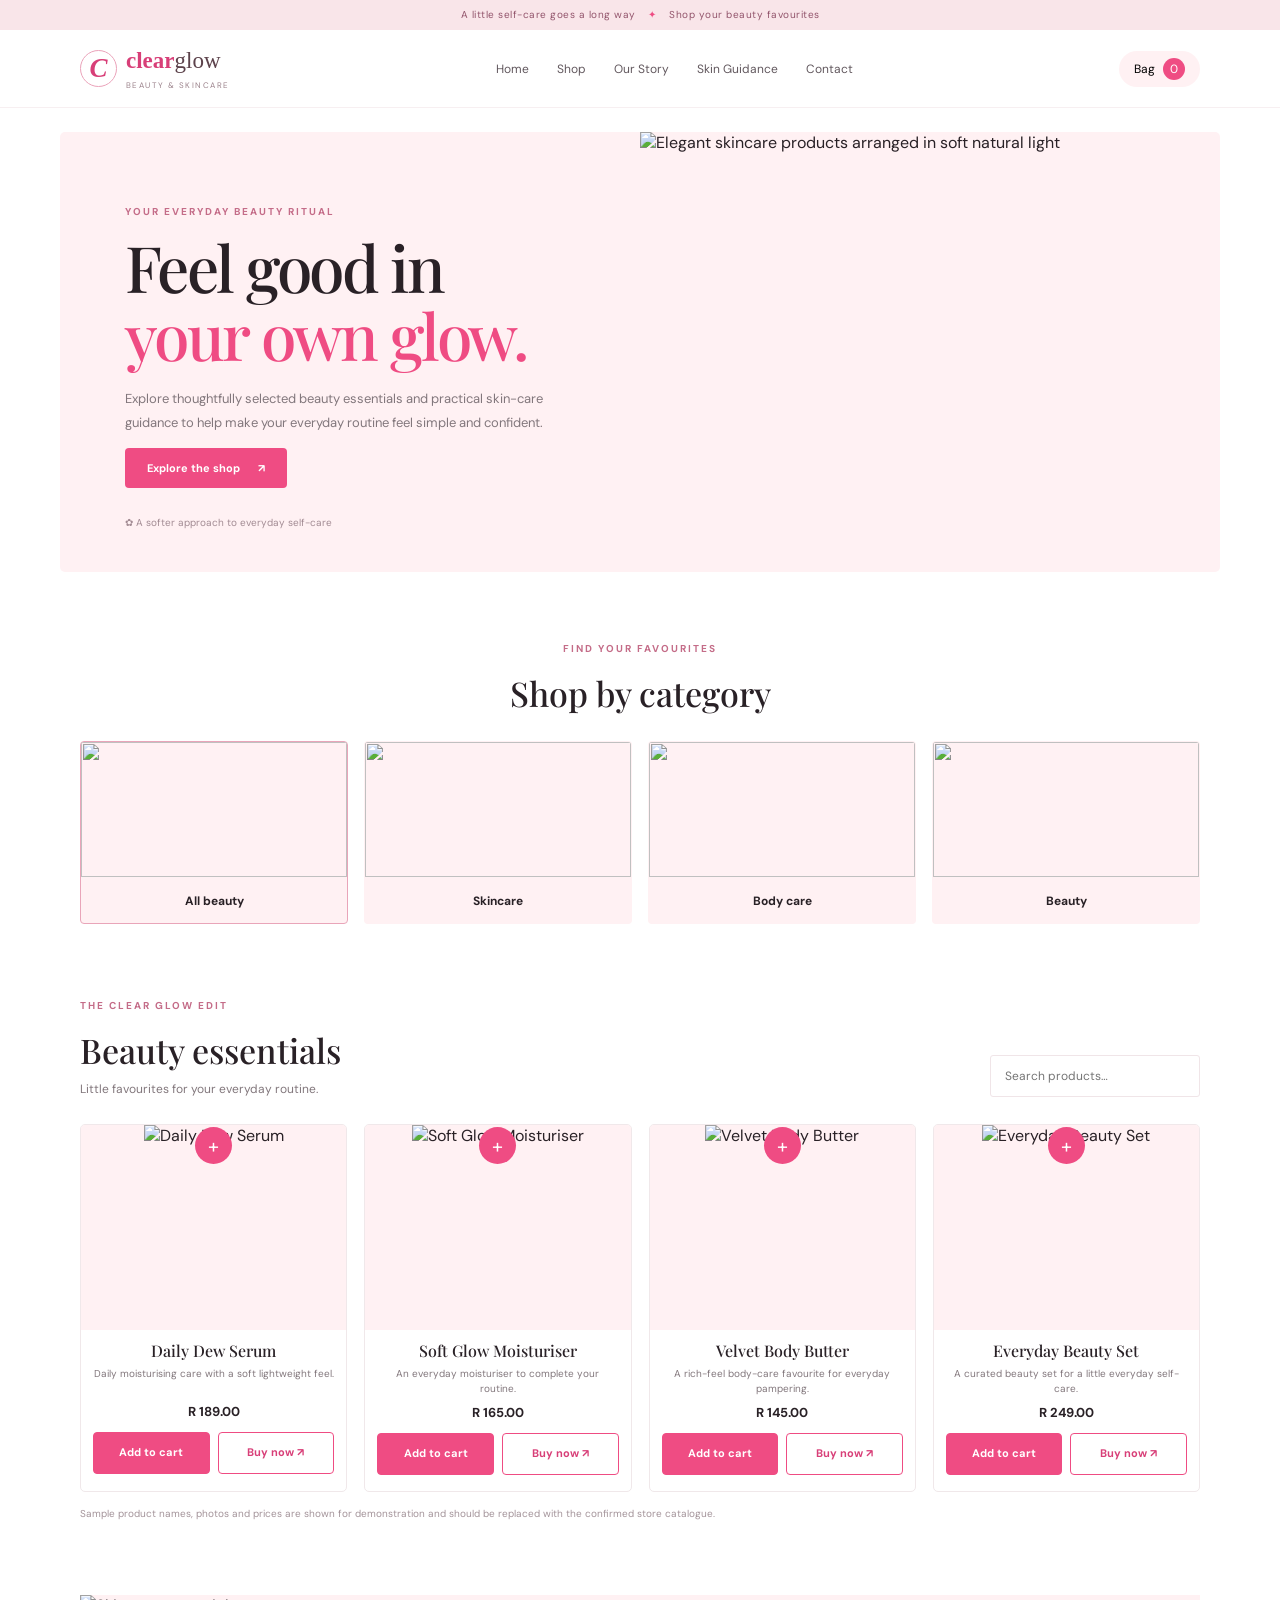
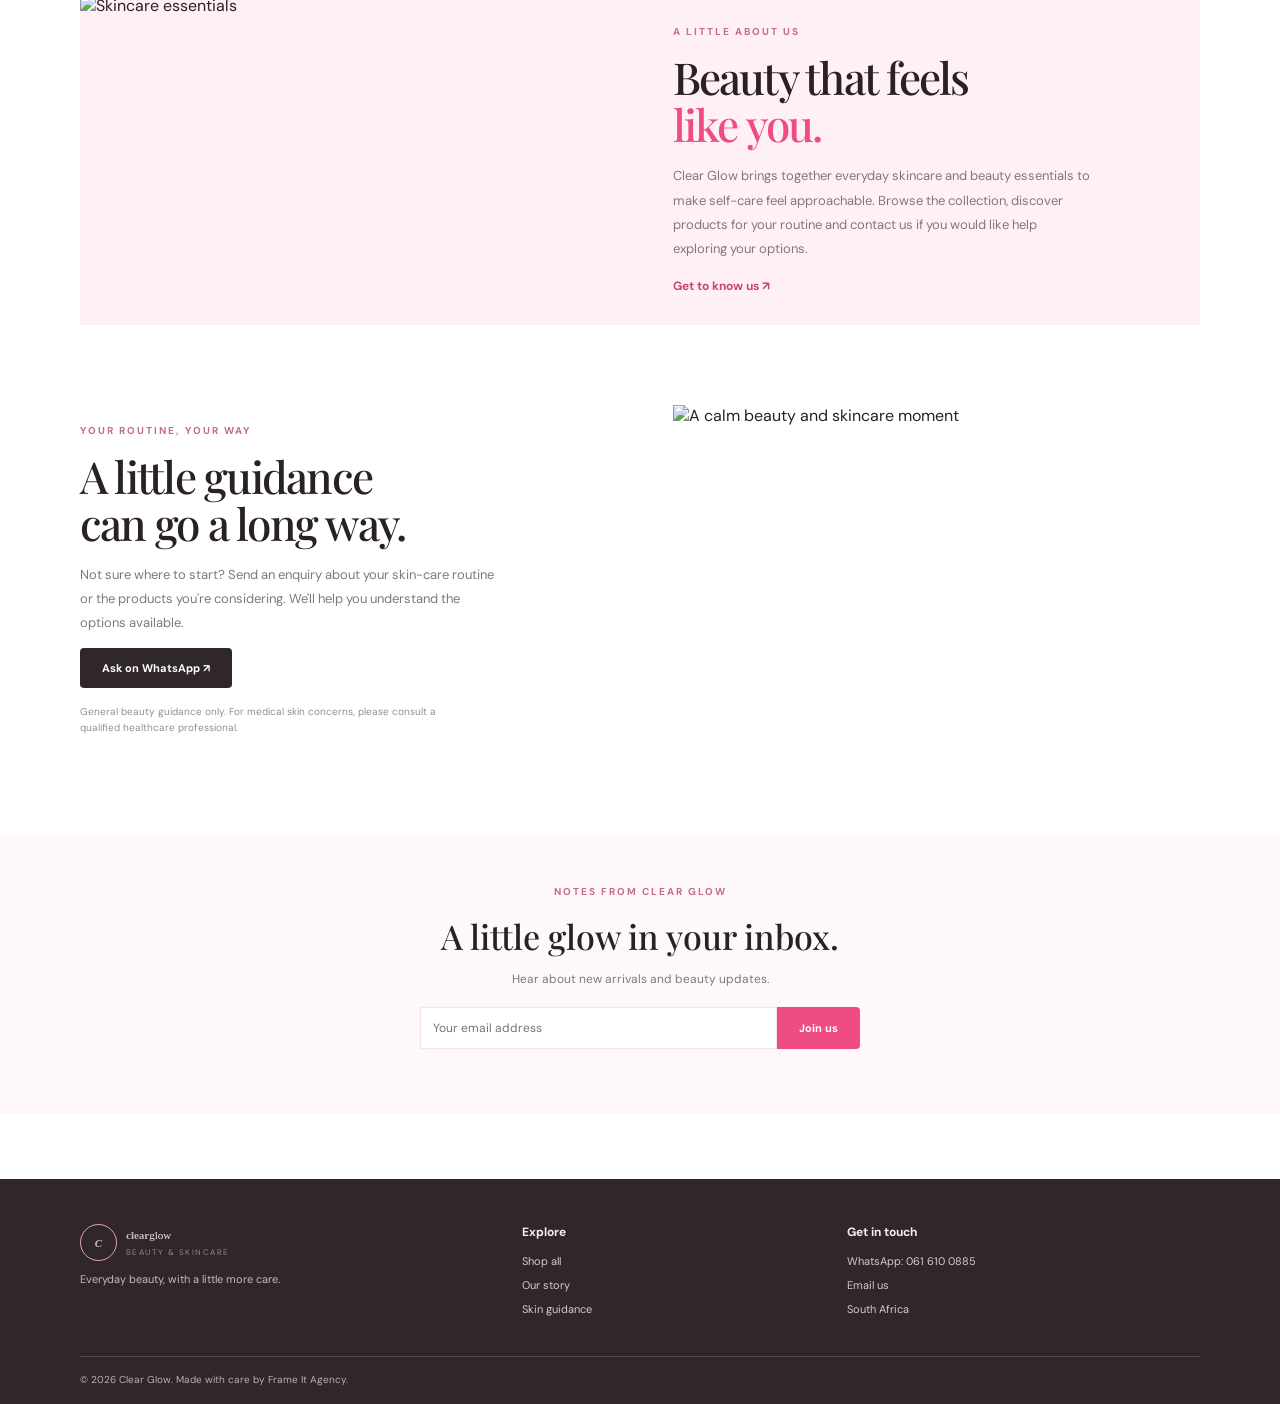
==== commit 03c25bc3: "Improve Clear Glow demo descriptions" ====
--- a/demos/clear-glow/index.html
+++ b/demos/clear-glow/index.html
@@ -1,11 +1,11 @@
 <!doctype html>
-<html lang="en-ZA"><head><meta charset="utf-8"><meta name="viewport" content="width=device-width,initial-scale=1"><meta name="description" content="Discover beauty essentials and thoughtful skin-care guidance at Clear Glow."><meta name="theme-color" content="#fff1f3"><meta property="og:title" content="Clear Glow | Beauty & Skincare"><meta property="og:description" content="Your glow, thoughtfully cared for. Explore skincare, beauty essentials and skin-care guidance."><meta property="og:image" content="assets/clear-glow-preview.svg"><title>Clear Glow | Beauty & Skincare</title><link rel="preconnect" href="https://fonts.googleapis.com"><link rel="preconnect" href="https://fonts.gstatic.com" crossorigin><link href="https://fonts.googleapis.com/css2?family=DM+Sans:wght@400;500;600;700&family=Playfair+Display:wght@500;600;700&display=swap" rel="stylesheet"><link rel="stylesheet" href="styles.css?v=clear-glow-buttons-3"><style>.product-card .product-info .product-actions{display:flex!important;visibility:visible!important;opacity:1!important;position:relative!important;z-index:5!important;width:100%!important;min-height:42px!important;gap:8px!important;margin-top:12px!important}.product-card .product-info .product-actions button{display:block!important;visibility:visible!important;opacity:1!important;flex:1 1 50%!important;min-width:0!important;min-height:42px!important;position:relative!important;z-index:6!important;padding:9px 4px!important;font-size:11px!important;white-space:nowrap!important;border-radius:4px!important;cursor:pointer!important}.product-card .product-info .product-actions .add-cart-button{background:#ef4c83!important;color:white!important;border:1px solid #ef4c83!important}.product-card .product-info .product-actions .buy-now-button{background:white!important;color:#d83f78!important;border:1px solid #ef4c83!important}</style></head>
+<html lang="en-ZA"><head><meta charset="utf-8"><meta name="viewport" content="width=device-width,initial-scale=1"><meta name="description" content="Shop everyday skincare and beauty essentials at Clear Glow, with thoughtful product selections and simple guidance for your personal care routine."><meta name="theme-color" content="#fff1f3"><meta property="og:title" content="Clear Glow | Beauty & Skincare"><meta property="og:description" content="Discover everyday skincare and beauty essentials, with simple guidance to help you build a routine that feels right for you."><meta property="og:image" content="assets/clear-glow-preview.svg"><title>Clear Glow | Beauty & Skincare</title><link rel="preconnect" href="https://fonts.googleapis.com"><link rel="preconnect" href="https://fonts.gstatic.com" crossorigin><link href="https://fonts.googleapis.com/css2?family=DM+Sans:wght@400;500;600;700&family=Playfair+Display:wght@500;600;700&display=swap" rel="stylesheet"><link rel="stylesheet" href="styles.css?v=clear-glow-buttons-3"><style>.product-card .product-info .product-actions{display:flex!important;visibility:visible!important;opacity:1!important;position:relative!important;z-index:5!important;width:100%!important;min-height:42px!important;gap:8px!important;margin-top:12px!important}.product-card .product-info .product-actions button{display:block!important;visibility:visible!important;opacity:1!important;flex:1 1 50%!important;min-width:0!important;min-height:42px!important;position:relative!important;z-index:6!important;padding:9px 4px!important;font-size:11px!important;white-space:nowrap!important;border-radius:4px!important;cursor:pointer!important}.product-card .product-info .product-actions .add-cart-button{background:#ef4c83!important;color:white!important;border:1px solid #ef4c83!important}.product-card .product-info .product-actions .buy-now-button{background:white!important;color:#d83f78!important;border:1px solid #ef4c83!important}</style></head>
 <body><div class="announcement">A little self-care goes a long way <span>✦</span> Shop your beauty favourites</div>
 <header class="site-header"><a class="brand" href="#home"><span class="brand-mark">C</span><span>clear<span class="brand-light">glow</span><small>BEAUTY &amp; SKINCARE</small></span></a><button class="menu-toggle" id="menuToggle" aria-label="Open navigation" aria-expanded="false">☰</button><nav id="mainNav"><a href="#home">Home</a><a href="#catalog">Shop</a><a href="#about">Our Story</a><a href="#guidance">Skin Guidance</a><a href="#contact">Contact</a></nav><button class="cart-trigger" id="cartOpen" aria-label="Open shopping bag">Bag <span id="cartCount">0</span></button></header>
-<main><section class="hero" id="home"><div class="hero-copy"><p class="eyebrow">YOUR EVERYDAY BEAUTY RITUAL</p><h1>Feel good in<br><em>your own glow.</em></h1><p>Thoughtfully chosen beauty essentials and simple skin-care guidance to help you care for your skin with confidence.</p><a class="button" href="#catalog">Explore the shop <span>↗</span></a><small>✿ A softer approach to everyday self-care</small></div><div class="hero-photo"><img src="https://images.unsplash.com/photo-1611930022073-b7a4ba5fcccd?auto=format&amp;fit=crop&amp;w=1200&amp;q=88" alt="Elegant skincare products arranged in soft natural light"></div></section>
+<main><section class="hero" id="home"><div class="hero-copy"><p class="eyebrow">YOUR EVERYDAY BEAUTY RITUAL</p><h1>Feel good in<br><em>your own glow.</em></h1><p>Explore thoughtfully selected beauty essentials and practical skin-care guidance to help make your everyday routine feel simple and confident.</p><a class="button" href="#catalog">Explore the shop <span>↗</span></a><small>✿ A softer approach to everyday self-care</small></div><div class="hero-photo"><img src="https://images.unsplash.com/photo-1611930022073-b7a4ba5fcccd?auto=format&amp;fit=crop&amp;w=1200&amp;q=88" alt="Elegant skincare products arranged in soft natural light"></div></section>
 <section class="categories wrap"><p class="eyebrow">FIND YOUR FAVOURITES</p><h2>Shop by category</h2><div class="category-grid" id="filters"><button class="category active" data-filter="all"><img src="https://images.unsplash.com/photo-1608248543803-ba4f8c70ae0b?auto=format&amp;fit=crop&amp;w=500&amp;q=80" alt=""><b>All beauty</b></button><button class="category" data-filter="Skincare"><img src="https://images.unsplash.com/photo-1601049541289-9b1b7bbbfe19?auto=format&amp;fit=crop&amp;w=500&amp;q=80" alt=""><b>Skincare</b></button><button class="category" data-filter="Body care"><img src="https://images.unsplash.com/photo-1608571423902-eed4a5ad8108?auto=format&amp;fit=crop&amp;w=500&amp;q=80" alt=""><b>Body care</b></button><button class="category" data-filter="Beauty"><img src="https://images.unsplash.com/photo-1522335789203-aabd1fc54bc9?auto=format&amp;fit=crop&amp;w=500&amp;q=80" alt=""><b>Beauty</b></button></div></section>
 <section class="catalog wrap" id="catalog"><div class="section-heading"><div><p class="eyebrow">THE CLEAR GLOW EDIT</p><h2>Beauty essentials</h2><p>Little favourites for your everyday routine.</p></div><input id="productSearch" type="search" placeholder="Search products…" aria-label="Search products"></div><div class="product-grid" id="productGrid" aria-live="polite"><p>Loading the collection…</p></div><small class="sample-note">Sample product names, photos and prices are shown for demonstration and should be replaced with the confirmed store catalogue.</small></section>
-<section class="story wrap" id="about"><div class="story-image"><img src="https://images.unsplash.com/photo-1608248543803-ba4f8c70ae0b?auto=format&amp;fit=crop&amp;w=1000&amp;q=85" alt="Skincare essentials"></div><div><p class="eyebrow">A LITTLE ABOUT US</p><h2>Beauty that feels<br><em>like you.</em></h2><p>Clear Glow is a beauty and cosmetics shop centred on everyday self-care. Explore a considered selection of skin and beauty essentials, and reach out when you need a little guidance choosing what may suit your routine.</p><a class="text-link" href="#contact">Get to know us ↗</a></div></section>
+<section class="story wrap" id="about"><div class="story-image"><img src="https://images.unsplash.com/photo-1608248543803-ba4f8c70ae0b?auto=format&amp;fit=crop&amp;w=1000&amp;q=85" alt="Skincare essentials"></div><div><p class="eyebrow">A LITTLE ABOUT US</p><h2>Beauty that feels<br><em>like you.</em></h2><p>Clear Glow brings together everyday skincare and beauty essentials to make self-care feel approachable. Browse the collection, discover products for your routine and contact us if you would like help exploring your options.</p><a class="text-link" href="#contact">Get to know us ↗</a></div></section>
 <section class="guidance wrap" id="guidance"><div><p class="eyebrow">YOUR ROUTINE, YOUR WAY</p><h2>A little guidance<br>can go a long way.</h2><p>Not sure where to start? Send an enquiry about your skin-care routine or the products you're considering. We'll help you understand the options available.</p><a class="button dark" href="https://wa.me/27616100885?text=Hello%20Clear%20Glow%2C%20I%27d%20like%20to%20enquire%20about%20skin-care%20guidance." target="_blank" rel="noopener">Ask on WhatsApp ↗</a><small>General beauty guidance only. For medical skin concerns, please consult a qualified healthcare professional.</small></div><img src="https://images.unsplash.com/photo-1616394584738-fc6e612e71b9?auto=format&amp;fit=crop&amp;w=1000&amp;q=85" alt="A calm beauty and skincare moment"></section>
 <section class="newsletter"><p class="eyebrow">NOTES FROM CLEAR GLOW</p><h2>A little glow in your inbox.</h2><p>Hear about new arrivals and beauty updates.</p><form id="newsletterForm"><input type="email" placeholder="Your email address" required aria-label="Your email address"><button class="button">Join us</button></form><small id="newsletterMessage" aria-live="polite"></small></section></main>
 <footer id="contact"><div class="footer-inner wrap"><div><a class="brand footer-brand" href="#home"><span class="brand-mark">C</span><span>clear<span class="brand-light">glow</span><small>BEAUTY &amp; SKINCARE</small></span></a><p>Everyday beauty, with a little more care.</p></div><div><b>Explore</b><a href="#catalog">Shop all</a><a href="#about">Our story</a><a href="#guidance">Skin guidance</a></div><div><b>Get in touch</b><a href="https://wa.me/27616100885">WhatsApp: 061 610 0885</a><a href="mailto:hello@clearglow.co.za">Email us</a><span>South Africa</span></div></div><div class="copyright wrap">© <span id="year"></span> Clear Glow. Made with care by Frame It Agency.</div></footer>
